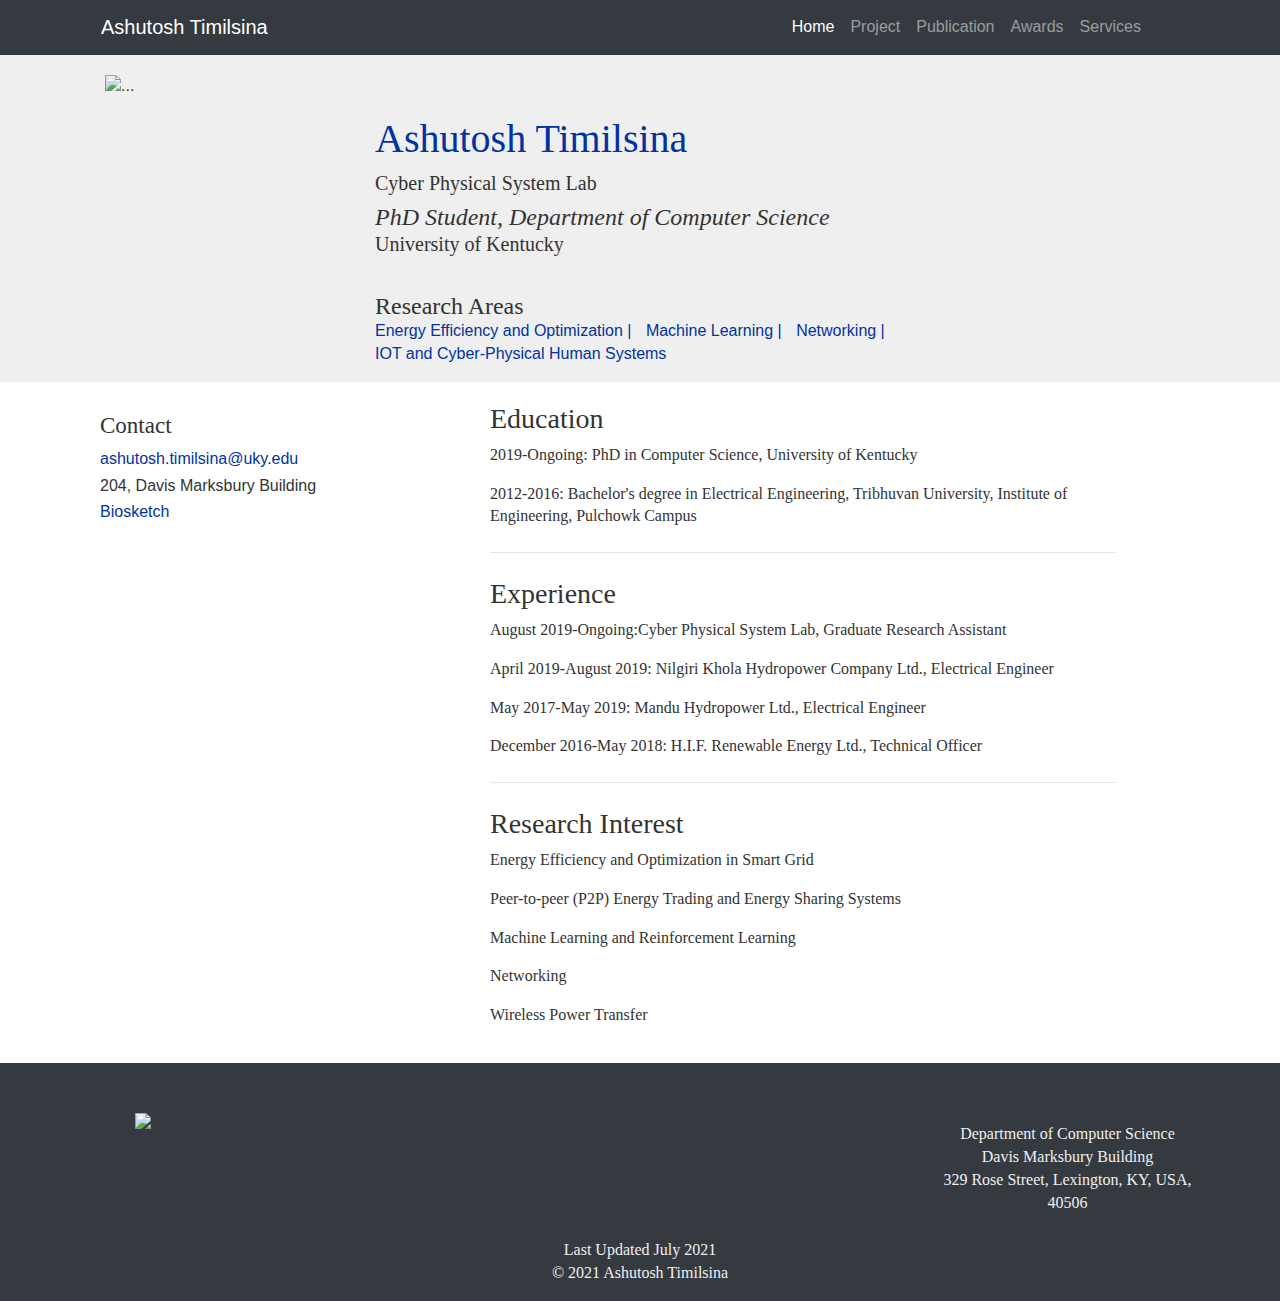
==== index.html @ 7cb5d16a "Add files via upload" ====
<!doctype html>
<html lang="en">

<head>
  <!-- Required meta tags -->
  <meta charset="utf-8">
  <meta name="viewport" content="width=device-width, initial-scale=1, shrink-to-fit=no">

  <!-- Bootstrap CSS -->
  <link rel="stylesheet" href="https://stackpath.bootstrapcdn.com/bootstrap/4.4.1/css/bootstrap.min.css"
    integrity="sha384-Vkoo8x4CGsO3+Hhxv8T/Q5PaXtkKtu6ug5TOeNV6gBiFeWPGFN9MuhOf23Q9Ifjh" crossorigin="anonymous">
  <link rel="stylesheet" href="./style.css">
  <!-- Icons -->
  <link rel="stylesheet" href="https://use.fontawesome.com/releases/v5.7.0/css/all.css"
    integrity="sha384-lZN37f5QGtY3VHgisS14W3ExzMWZxybE1SJSEsQp9S+oqd12jhcu+A56Ebc1zFSJ" crossorigin="anonymous">
  <link rel="stylesheet" href="./css/academicons.min.css"/>
  <title>Ashutosh Timilsina</title>
</head>

<body>
  <!-- Navbar -->
  <div class="container-fluid menu">
    <div class="container">
      <nav class="navbar navbar-expand-xl navbar navbar-dark bg-dark ">
        <a class="navbar-brand" href="index.html">Ashutosh Timilsina</a>
        <button class="navbar-toggler" type="button" data-toggle="collapse" data-target="#navbarSupportedContent"
          aria-controls="navbarSupportedContent" aria-expanded="false" aria-label="Toggle navigation">
          <span class="navbar-toggler-icon"></span>
        </button>

        <div class="collapse navbar-collapse" id="navbarSupportedContent">
          <ul class="navbar-nav mr-auto ">
            <li class="nav-item active">
              <a class="nav-link" href="index.html">Home <span class="sr-only">(current)</span></a>
            </li>
            <li class="nav-item">
              <a class="nav-link" href="projects.html">Project</a>
            </li>
            <li class="nav-item">
              <a class="nav-link" href="publication.html">Publication</a>
            </li>
            <li class="nav-item">
              <a class="nav-link" href="awards.html">Awards</a>
            </li>
            <li class="nav-item">
              <a class="nav-link" href="services.html">Services</a>
            </li>
          </ul>
        </div>
      </nav>
    </div>
  </div>
  <!-- Body -->
  <div class="container-fluid body-1">
    <div class="container">
      <div class="row">
        <div class="col-sm-3">
          <img src="img/IMG_0592.jpg" alt="..." class="img">
        </div>
        <div class="col-sm-9 intro">
          <h1 class="name">Ashutosh Timilsina</h1>
          <h5>Cyber Physical System Lab</h5>
          <h3 class="intro-info">PhD Student, Department of Computer Science</h3>
          <h5>University of Kentucky</h5>
          <h4 class="intro-research">Research Areas</h4>
          <ul class="intro-list">
            <li>Energy Efficiency and Optimization |</li>
            <li>Machine Learning |</li>
            <li>Networking |</li>
            <li>IOT and Cyber-Physical Human Systems</li>
          </ul>
        </div>

      </div>

    </div>
  </div>
  <div class="container body-2">
    <div class="row">
      <div class="col-sm-4 contact">
        <h3>Contact</h3>
        <div class="mail">
          <i class="fas fa-envelope" aria-hidden="true"></i>
          <a href="mailto:ashutosh.timilsina@uky.edu">ashutosh.timilsina@uky.edu</a>
        </div>
        <div class="office">
          <i class="fas fa-building" aria-hidden="true"></i>
          204, Davis Marksbury Building
        </div>
        <div class="CV">
          <i class="fas fa-file" aria-hidden="true"></i>
          <a href="./assets/Resume.pdf">Biosketch</a>
        </div>
      </div>
      <div class="col-sm-7 bio">
        <h3>Education</h3>
        <p>2019-Ongoing: PhD in Computer Science, University of Kentucky</p>
        <p>2012-2016: Bachelor's degree in Electrical Engineering, Tribhuvan University, Institute of Engineering,
          Pulchowk Campus</p>
        <hr class="line">
        <h3>Experience</h3>
        <p>August 2019-Ongoing:Cyber Physical System Lab, Graduate Research Assistant</p>
        <p>April 2019-August 2019: Nilgiri Khola Hydropower Company Ltd., Electrical Engineer</p>
        <p>May 2017-May 2019: Mandu Hydropower Ltd., Electrical Engineer</p>
        <p>December 2016-May 2018: H.I.F. Renewable Energy Ltd., Technical Officer</p>
        <hr class="line">
        <h3>Research Interest</h3>
        <p>Energy Efficiency and Optimization in Smart Grid</p>
        <p>Peer-to-peer (P2P) Energy Trading and Energy Sharing Systems</p>
        <p>Machine Learning and Reinforcement Learning</p>
	<p>Networking</p>
        <p>Wireless Power Transfer</p>
      </div>

    </div>
  </div>
  <footer class="footer container-fluid menu">
    <div class="container foot">
      <div class="row">
        <div class="col-sm-3">
          <img src="img/UK.png" class="logo">
        </div>
        <div class="col-sm-6 mid-foot">
          <div class="icon">
            <a href="https://scholar.google.com/citations?user=aevn050AAAAJ&hl=en"><i class="ai ai-google-scholar-square ai-3x"></i></a>
            <a href="https://twitter.com/TmlsnaAshutosh"><i class="fab fa-twitter pr-1"></i></a>
            <a href="https://www.linkedin.com/in/ashutosh-timilsina-063672133/"><i class="fab fa-linkedin-in pr-1"></i></a>
            <a href="https://github.com/ashutoshtmlsna"><i class="fab fa-github pr-1"></i></a>
          </div>
          <div class="copyright">
            <p>Last Updated July 2021<br>© 2021 Ashutosh Timilsina</p>
          </div>
        </div>

        <div class="col-sm-3 left-foot">
          <p>Department of Computer Science<br>
            Davis Marksbury Building<br>
            329 Rose Street, Lexington, KY, USA, 40506</p>
        </div>
      </div>

    </div>
  </footer>
  <!-- Optional JavaScript -->
  <!-- jQuery first, then Popper.js, then Bootstrap JS -->
  <script src="https://code.jquery.com/jquery-3.4.1.slim.min.js"
    integrity="sha384-J6qa4849blE2+poT4WnyKhv5vZF5SrPo0iEjwBvKU7imGFAV0wwj1yYfoRSJoZ+n"
    crossorigin="anonymous"></script>
  <script src="https://cdn.jsdelivr.net/npm/popper.js@1.16.0/dist/umd/popper.min.js"
    integrity="sha384-Q6E9RHvbIyZFJoft+2mJbHaEWldlvI9IOYy5n3zV9zzTtmI3UksdQRVvoxMfooAo"
    crossorigin="anonymous"></script>
  <script src="https://stackpath.bootstrapcdn.com/bootstrap/4.4.1/js/bootstrap.min.js"
    integrity="sha384-wfSDF2E50Y2D1uUdj0O3uMBJnjuUD4Ih7YwaYd1iqfktj0Uod8GCExl3Og8ifwB6"
    crossorigin="anonymous"></script>
</body>

</html>
---- style.css ----
/* CSS Document */
*{
	font-family:proxima-nova, "Helvetica Neue", Helvetica, Arial, sans-serif;
}
body {
    font-family: "proxima-nova","Helvetica Neue",Helvetica,Arial,sans-serif;
    font-size: 16px;
    line-height: 1.42857143;
    color: #333;
    background-color: #fff;
}
h1, h2, h3, h4, h5, h6, p{
    font-family: "adobe-caslon-pro", serif;
}
.bg-primary {
    background-color: #0033a0!important;
}
.menu{
	background-color: #343a40!important;
	
}
#navbarSupportedContent{
	padding-left: 500px;
}
.navbar-brand{
	text-align: center;
}
.body-1{
	background: #efefef;
	height: auto;
}
.img{
	height: 321px;
	max-width: 302px;
	padding: 20px 20px 20px 20px;
}
.intro{
	padding-left: 20px;
}
.name{
	padding-top: 60px;
	color:#0033a0;
	font-size: 2.5em;
	
}

.contact>h3{
	font-size: 23px;
}
.intro-info{
	font-size: 1.5em;
    font-style: italic;
    margin-bottom: 0;
}
.intro-research{
	margin:1.5em 0 0;
}
.intro-list{
	padding-left: 0;
    list-style: none;
	margin-left: -5px;
	color: #0033a0;

}
.intro-list>li{
	display: inline-block;
    padding-left: 5px;
    padding-right: 5px;
}
.body-2{
	height: auto;
}
.contact{
	padding: 20px 20px 20px 20px;
	margin: 10px;
}

a{
	color: #0033a0;
}
.mail, .office, .CV{
	margin: 0.25em 0;

}
.bio{
	padding: 20px;
	height: auto;
}
.line{
	margin: 1.5em 0;;
}
.footer{
	height: auto;
}
.logo{
	margin: 50px;
	max-width: 150px;
}
.foot{
	color: #efefef;
}
.mid-foot{
	color: #efefef;
	text-align: center;
	padding-top: 60px;
}
.pr-1{
	font-size: 50px;
	padding-left: 30px;
}
.copyright{
	padding-top: 45px;
}
.left-foot{
	text-align: center;
	padding-top: 60px;

}

.headers{
	color:#0033a0;
	font-size: 2.5em;
	padding: 20px;
}
.projects{
	padding: 10px 0px 0px 20px;
}
.projects .topic{
	font-weight: bold;
	font-size: x-large;
}
.fab{
	color: #efefef;
}
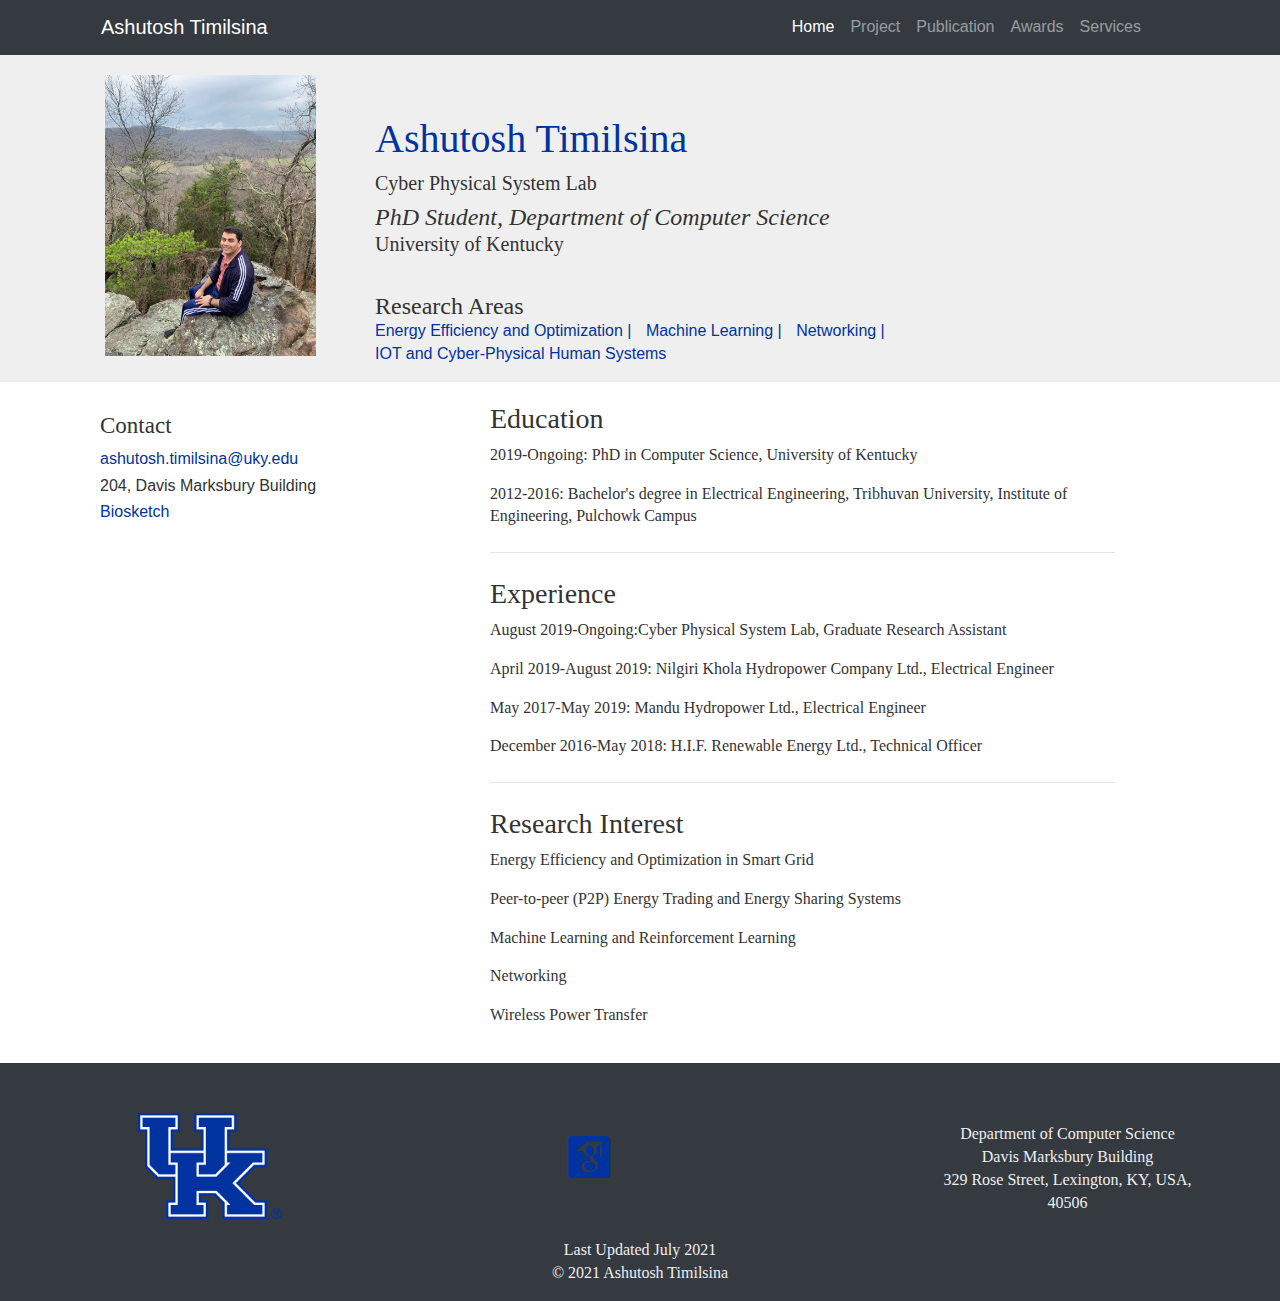
==== commit 21c5319f: "change to biosketch" ====
--- a/index.html
+++ b/index.html
@@ -89,7 +89,7 @@
         </div>
         <div class="CV">
           <i class="fas fa-file" aria-hidden="true"></i>
-          <a href="./assets/Resume.pdf">Biosketch</a>
+          <a href="./assets/ATimilsina_CV.pdf">Biosketch</a>
         </div>
       </div>
       <div class="col-sm-7 bio">
--- a/css/academicons.min.css
+++ b/css/academicons.min.css
@@ -0,0 +1 @@
+@font-face{font-family:'Academicons';font-style:normal;font-weight:400;font-display:block;src:url(../fonts/academicons.eot);src:url(../fonts/academicons.eot) format('embedded-opentype'),url(../fonts/academicons.ttf) format('truetype'),url(../fonts/academicons.woff) format('woff'),url(../fonts/academicons.svg) format('svg')}.ai{font-family:'Academicons';font-weight:400;-moz-osx-font-smoothing:grayscale;-webkit-font-smoothing:antialiased;display:inline-block;font-style:normal;font-variant:normal;text-rendering:auto;line-height:1}.ai-academia:before{content:"\e9af"}.ai-academia-square:before{content:"\e93d"}.ai-acclaim:before{content:"\e92e"}.ai-acclaim-square:before{content:"\e93a"}.ai-acm:before{content:"\e93c"}.ai-acm-square:before{content:"\e95d"}.ai-acmdl:before{content:"\e96a"}.ai-acmdl-square:before{content:"\e9d3"}.ai-ads:before{content:"\e9cb"}.ai-ads-square:before{content:"\e94a"}.ai-africarxiv:before{content:"\e91b"}.ai-africarxiv-square:before{content:"\e90b"}.ai-arxiv:before{content:"\e974"}.ai-arxiv-square:before{content:"\e9a6"}.ai-biorxiv:before{content:"\e9a2"}.ai-biorxiv-square:before{content:"\e98b"}.ai-ceur:before{content:"\e96d"}.ai-ceur-square:before{content:"\e92f"}.ai-ciencia-vitae:before{content:"\e912"}.ai-ciencia-vitae-square:before{content:"\e913"}.ai-conversation:before{content:"\e94c"}.ai-conversation-square:before{content:"\e915"}.ai-coursera:before{content:"\e95f"}.ai-coursera-square:before{content:"\e97f"}.ai-crossref:before{content:"\e918"}.ai-crossref-square:before{content:"\e919"}.ai-cv:before{content:"\e9a5"}.ai-cv-square:before{content:"\e90a"}.ai-datacite:before{content:"\e91c"}.ai-datacite-square:before{content:"\e91d"}.ai-dataverse:before{content:"\e9f7"}.ai-dataverse-square:before{content:"\e9e4"}.ai-dblp:before{content:"\e94f"}.ai-dblp-square:before{content:"\e93f"}.ai-depsy:before{content:"\e97a"}.ai-depsy-square:before{content:"\e94b"}.ai-doi:before{content:"\e97e"}.ai-doi-square:before{content:"\e98f"}.ai-dryad:before{content:"\e97c"}.ai-dryad-square:before{content:"\e98c"}.ai-elsevier:before{content:"\e961"}.ai-elsevier-square:before{content:"\e910"}.ai-figshare:before{content:"\e981"}.ai-figshare-square:before{content:"\e9e7"}.ai-google-scholar:before{content:"\e9d4"}.ai-google-scholar-square:before{content:"\e9f9"}.ai-hal:before{content:"\e92c"}.ai-hal-square:before{content:"\e92d"}.ai-ideas-repec:before{content:"\e9ed"}.ai-ideas-repec-square:before{content:"\e9f8"}.ai-ieee:before{content:"\e929"}.ai-ieee-square:before{content:"\e9b9"}.ai-impactstory:before{content:"\e9cf"}.ai-impactstory-square:before{content:"\e9aa"}.ai-inaturalist:before{content:"\e900"}.ai-inaturalist-square:before{content:"\e901"}.ai-inpn:before{content:"\e902"}.ai-inpn-square:before{content:"\e903"}.ai-inspire:before{content:"\e9e9"}.ai-inspire-square:before{content:"\e9fe"}.ai-isidore:before{content:"\e936"}.ai-isidore-square:before{content:"\e954"}.ai-jstor:before{content:"\e938"}.ai-jstor-square:before{content:"\e944"}.ai-lattes:before{content:"\e9b3"}.ai-lattes-square:before{content:"\e99c"}.ai-mathoverflow:before{content:"\e9f6"}.ai-mathoverflow-square:before{content:"\e97b"}.ai-mendeley:before{content:"\e9f0"}.ai-mendeley-square:before{content:"\e9f3"}.ai-moodle:before{content:"\e907"}.ai-moodle-square:before{content:"\e908"}.ai-nakala:before{content:"\e940"}.ai-nakala-square:before{content:"\e941"}.ai-closed-access:before{content:"\e942"}.ai-closed-access-square:before{content:"\e943"}.ai-open-access:before{content:"\e939"}.ai-open-access-square:before{content:"\e9f4"}.ai-open-data:before{content:"\e966"}.ai-open-data-square:before{content:"\e967"}.ai-open-materials:before{content:"\e968"}.ai-open-materials-square:before{content:"\e969"}.ai-openedition:before{content:"\e946"}.ai-openedition-square:before{content:"\e947"}.ai-orcid:before{content:"\e9d9"}.ai-orcid-square:before{content:"\e9c3"}.ai-osf:before{content:"\e9ef"}.ai-osf-square:before{content:"\e931"}.ai-overleaf:before{content:"\e914"}.ai-overleaf-square:before{content:"\e98d"}.ai-philpapers:before{content:"\e98a"}.ai-philpapers-square:before{content:"\e96f"}.ai-piazza:before{content:"\e99a"}.ai-piazza-square:before{content:"\e90c"}.ai-preregistered:before{content:"\e906"}.ai-preregistered-square:before{content:"\e96b"}.ai-protocols:before{content:"\e952"}.ai-protocols-square:before{content:"\e953"}.ai-psyarxiv:before{content:"\e90e"}.ai-psyarxiv-square:before{content:"\e90f"}.ai-publons:before{content:"\e937"}.ai-publons-square:before{content:"\e94e"}.ai-pubmed:before{content:"\e99f"}.ai-pubmed-square:before{content:"\e97d"}.ai-pubpeer:before{content:"\e922"}.ai-pubpeer-square:before{content:"\e923"}.ai-researcherid:before{content:"\e91a"}.ai-researcherid-square:before{content:"\e95c"}.ai-researchgate:before{content:"\e95e"}.ai-researchgate-square:before{content:"\e99e"}.ai-sci-hub:before{content:"\e959"}.ai-sci-hub-square:before{content:"\e905"}.ai-scirate:before{content:"\e98e"}.ai-scirate-square:before{content:"\e99d"}.ai-semantic-scholar:before{content:"\e96e"}.ai-semantic-scholar-square:before{content:"\e96c"}.ai-springer:before{content:"\e928"}.ai-springer-square:before{content:"\e99b"}.ai-ssrn:before{content:"\e916"}.ai-ssrn-square:before{content:"\e917"}.ai-stackoverflow:before{content:"\e920"}.ai-stackoverflow-square:before{content:"\e921"}.ai-zotero:before{content:"\e962"}.ai-zotero-square:before{content:"\e932"}.ai-lg{font-size:1.33333333em;line-height:.75em;vertical-align:-15%}.ai-2x{font-size:2em}.ai-3x{font-size:3em}.ai-4x{font-size:4em}.ai-5x{font-size:5em}.ai-fw{width:1.28571429em;text-align:center}.ai-ul{padding-left:0;margin-left:2.14285714em;list-style-type:none}.ai-ul>li{position:relative}.ai-li{position:absolute;left:-2.14285714em;width:2.14285714em;top:.14285714em;text-align:center}.ai-li.fa-lg{left:-1.85714286em}.ai-border{padding:.2em .25em .15em;border:solid .08em #eee;border-radius:.1em}.ai-pull-left{float:left}.ai-pull-right{float:right}.ai.fa-pull-left{margin-right:.3em}.ai.fa-pull-right{margin-left:.3em}.fa-lg{font-size:1.33333333em;line-height:.75em;vertical-align:-15%}.fa-2x{font-size:2em}.fa-3x{font-size:3em}.fa-4x{font-size:4em}.fa-5x{font-size:5em}.fa-fw{width:1.28571429em;text-align:center}.fa-ul{padding-left:0;margin-left:2.14285714em;list-style-type:none}.fa-ul>li{position:relative}.fa-li{position:absolute;left:-2.14285714em;width:2.14285714em;top:.14285714em;text-align:center}.fa-li.fa-lg{left:-1.85714286em}.fa-border{padding:.2em .25em .15em;border:solid .08em #eee;border-radius:.1em}.fa-pull-left{float:left}.fa-pull-right{float:right}.fa.fa-pull-left{margin-right:.3em}.fa.fa-pull-right{margin-left:.3em}.sr-text{position:absolute;top:-9999px;left:-9999px}
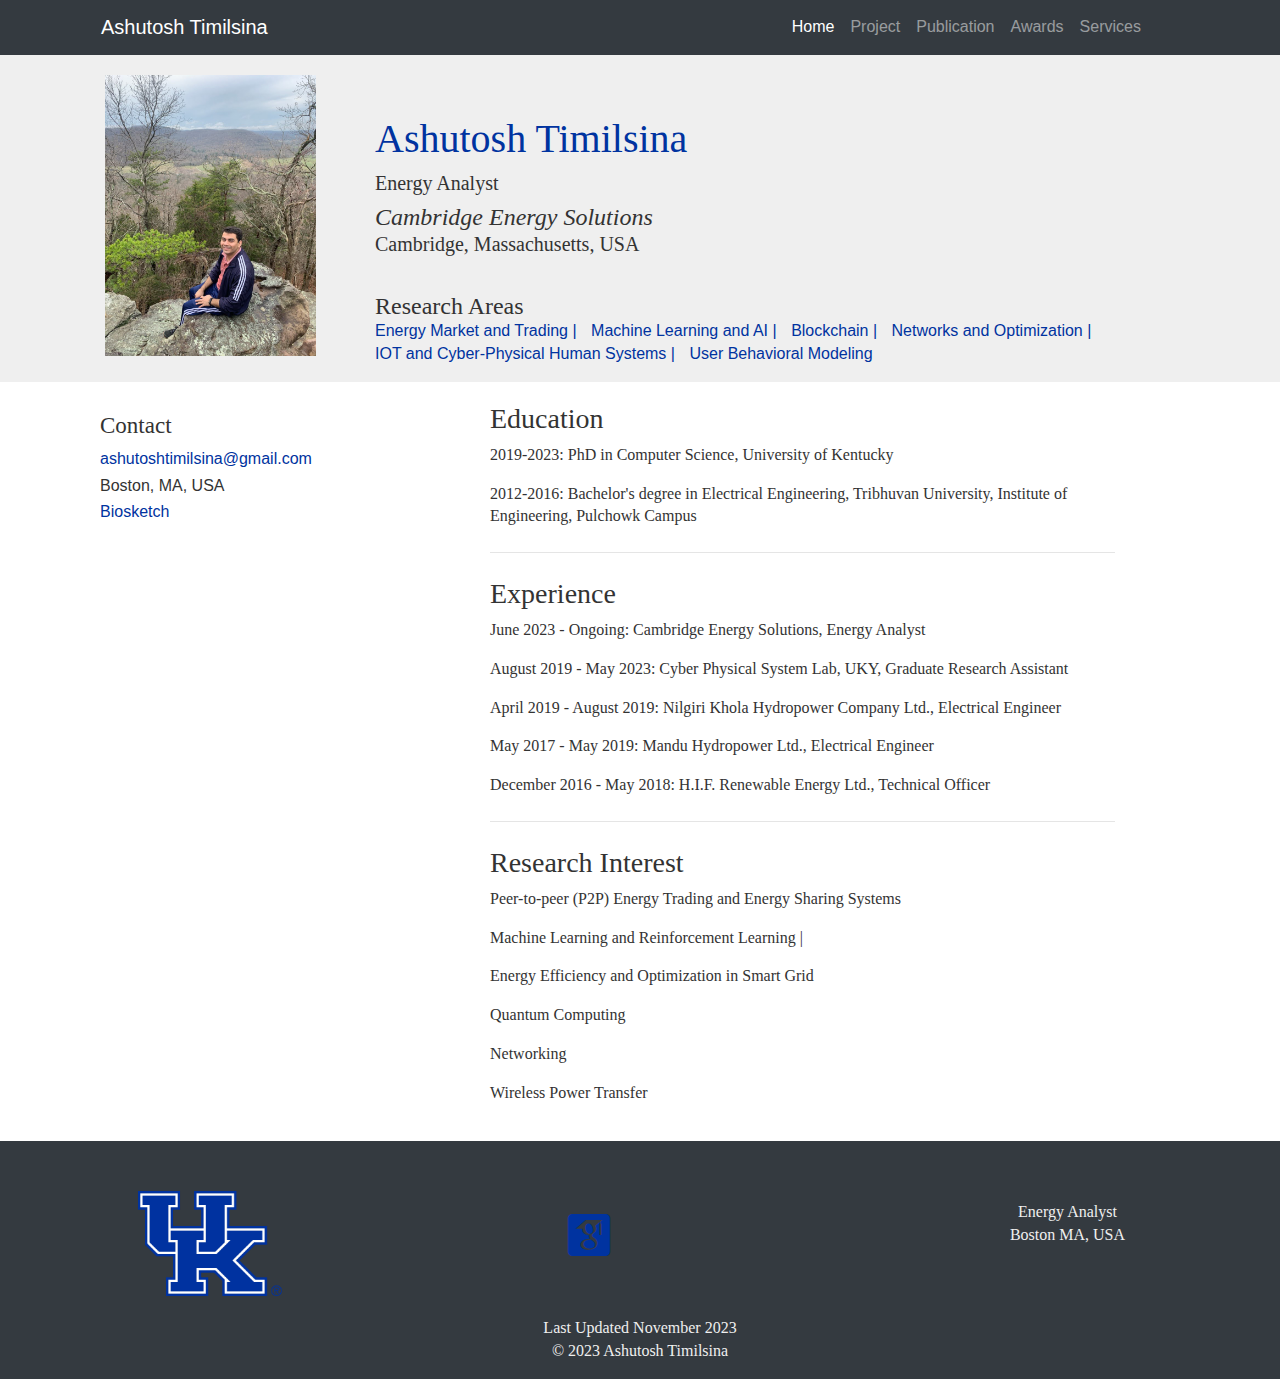
==== commit 5feae883: "updated on Nov 2023" ====
--- a/index.html
+++ b/index.html
@@ -59,15 +59,17 @@
         </div>
         <div class="col-sm-9 intro">
           <h1 class="name">Ashutosh Timilsina</h1>
-          <h5>Cyber Physical System Lab</h5>
-          <h3 class="intro-info">PhD Student, Department of Computer Science</h3>
-          <h5>University of Kentucky</h5>
+          <h5>Energy Analyst</h5>
+          <h3 class="intro-info">Cambridge Energy Solutions</h3>
+          <h5>Cambridge, Massachusetts, USA</h5>
           <h4 class="intro-research">Research Areas</h4>
           <ul class="intro-list">
-            <li>Energy Efficiency and Optimization |</li>
-            <li>Machine Learning |</li>
-            <li>Networking |</li>
-            <li>IOT and Cyber-Physical Human Systems</li>
+            <li>Energy Market and Trading |</li>
+            <li>Machine Learning and AI |</li>
+            <li>Blockchain |</li>
+            <li>Networks and Optimization |</li>
+            <li>IOT and Cyber-Physical Human Systems |</li>
+            <li>User Behavioral Modeling </li>
           </ul>
         </div>
 
@@ -81,11 +83,11 @@
         <h3>Contact</h3>
         <div class="mail">
           <i class="fas fa-envelope" aria-hidden="true"></i>
-          <a href="mailto:ashutosh.timilsina@uky.edu">ashutosh.timilsina@uky.edu</a>
+          <a href="mailto:ashutoshtimilsina@gmail.com">ashutoshtimilsina@gmail.com</a>
         </div>
         <div class="office">
           <i class="fas fa-building" aria-hidden="true"></i>
-          204, Davis Marksbury Building
+          Boston, MA, USA
         </div>
         <div class="CV">
           <i class="fas fa-file" aria-hidden="true"></i>
@@ -94,21 +96,23 @@
       </div>
       <div class="col-sm-7 bio">
         <h3>Education</h3>
-        <p>2019-Ongoing: PhD in Computer Science, University of Kentucky</p>
+        <p>2019-2023: PhD in Computer Science, University of Kentucky</p>
         <p>2012-2016: Bachelor's degree in Electrical Engineering, Tribhuvan University, Institute of Engineering,
           Pulchowk Campus</p>
         <hr class="line">
         <h3>Experience</h3>
-        <p>August 2019-Ongoing:Cyber Physical System Lab, Graduate Research Assistant</p>
-        <p>April 2019-August 2019: Nilgiri Khola Hydropower Company Ltd., Electrical Engineer</p>
-        <p>May 2017-May 2019: Mandu Hydropower Ltd., Electrical Engineer</p>
-        <p>December 2016-May 2018: H.I.F. Renewable Energy Ltd., Technical Officer</p>
+        <p>June 2023 - Ongoing: Cambridge Energy Solutions, Energy Analyst</p>
+        <p>August 2019 - May 2023: Cyber Physical System Lab, UKY, Graduate Research Assistant</p>
+        <p>April 2019 - August 2019: Nilgiri Khola Hydropower Company Ltd., Electrical Engineer</p>
+        <p>May 2017 - May 2019: Mandu Hydropower Ltd., Electrical Engineer</p>
+        <p>December 2016 - May 2018: H.I.F. Renewable Energy Ltd., Technical Officer</p>
         <hr class="line">
         <h3>Research Interest</h3>
+        <p>Peer-to-peer (P2P) Energy Trading and Energy Sharing Systems</p>
+        <p>Machine Learning and Reinforcement Learning |</p>
         <p>Energy Efficiency and Optimization in Smart Grid</p>
-        <p>Peer-to-peer (P2P) Energy Trading and Energy Sharing Systems</p>
-        <p>Machine Learning and Reinforcement Learning</p>
-	<p>Networking</p>
+        <p>Quantum Computing </p>
+	      <p>Networking</p>
         <p>Wireless Power Transfer</p>
       </div>
 
@@ -128,14 +132,13 @@
             <a href="https://github.com/ashutoshtmlsna"><i class="fab fa-github pr-1"></i></a>
           </div>
           <div class="copyright">
-            <p>Last Updated July 2021<br>© 2021 Ashutosh Timilsina</p>
+            <p>Last Updated November 2023<br>© 2023 Ashutosh Timilsina</p>
           </div>
         </div>
 
         <div class="col-sm-3 left-foot">
-          <p>Department of Computer Science<br>
-            Davis Marksbury Building<br>
-            329 Rose Street, Lexington, KY, USA, 40506</p>
+          <p>Energy Analyst<br>
+            Boston MA, USA</p>
         </div>
       </div>
 
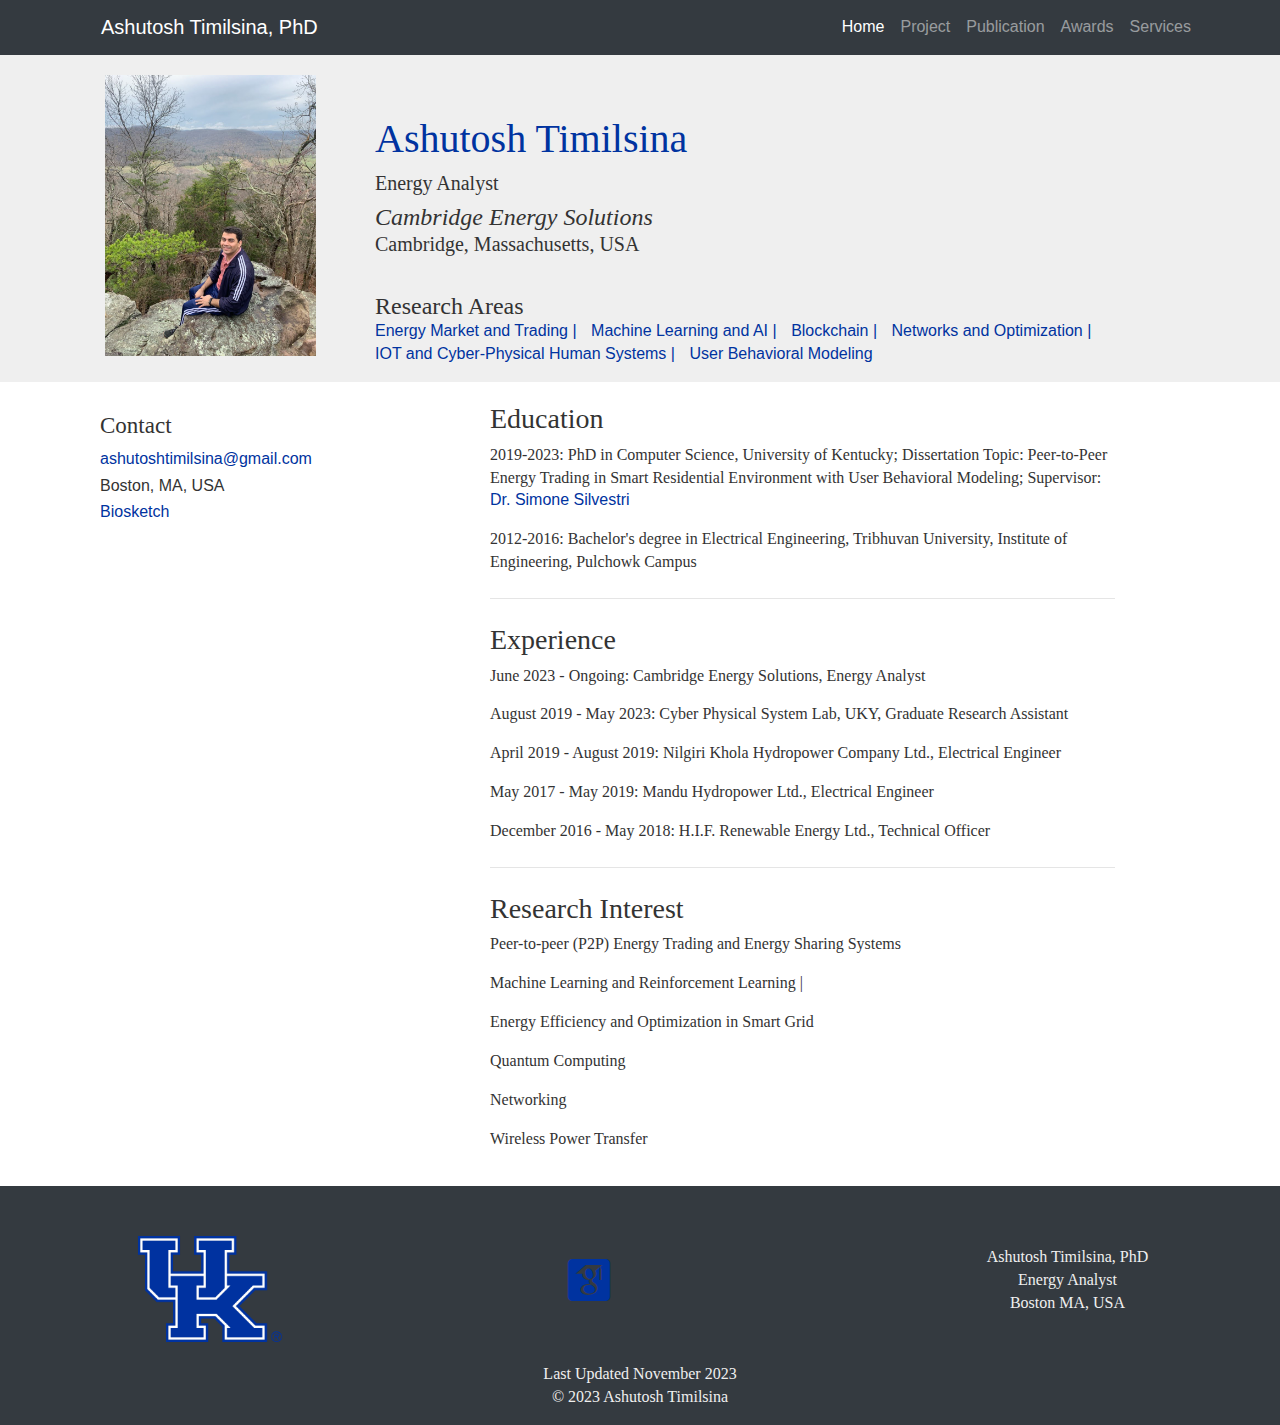
==== commit 38448bde: "Regular Update" ====
--- a/index.html
+++ b/index.html
@@ -22,7 +22,7 @@
   <div class="container-fluid menu">
     <div class="container">
       <nav class="navbar navbar-expand-xl navbar navbar-dark bg-dark ">
-        <a class="navbar-brand" href="index.html">Ashutosh Timilsina</a>
+        <a class="navbar-brand" href="index.html">Ashutosh Timilsina, PhD</a>
         <button class="navbar-toggler" type="button" data-toggle="collapse" data-target="#navbarSupportedContent"
           aria-controls="navbarSupportedContent" aria-expanded="false" aria-label="Toggle navigation">
           <span class="navbar-toggler-icon"></span>
@@ -96,7 +96,9 @@
       </div>
       <div class="col-sm-7 bio">
         <h3>Education</h3>
-        <p>2019-2023: PhD in Computer Science, University of Kentucky</p>
+        <p>2019-2023: PhD in Computer Science, University of Kentucky; Dissertation Topic: Peer-to-Peer Energy Trading 
+          in Smart Residential Environment with User Behavioral Modeling; Supervisor: 
+          <a href="https://silvestri.engr.uky.edu/" rel="noopener" target="_blank">Dr. Simone Silvestri </a> </p>
         <p>2012-2016: Bachelor's degree in Electrical Engineering, Tribhuvan University, Institute of Engineering,
           Pulchowk Campus</p>
         <hr class="line">
@@ -137,7 +139,8 @@
         </div>
 
         <div class="col-sm-3 left-foot">
-          <p>Energy Analyst<br>
+          <p> Ashutosh Timilsina, PhD<br>
+            Energy Analyst<br>
             Boston MA, USA</p>
         </div>
       </div>
